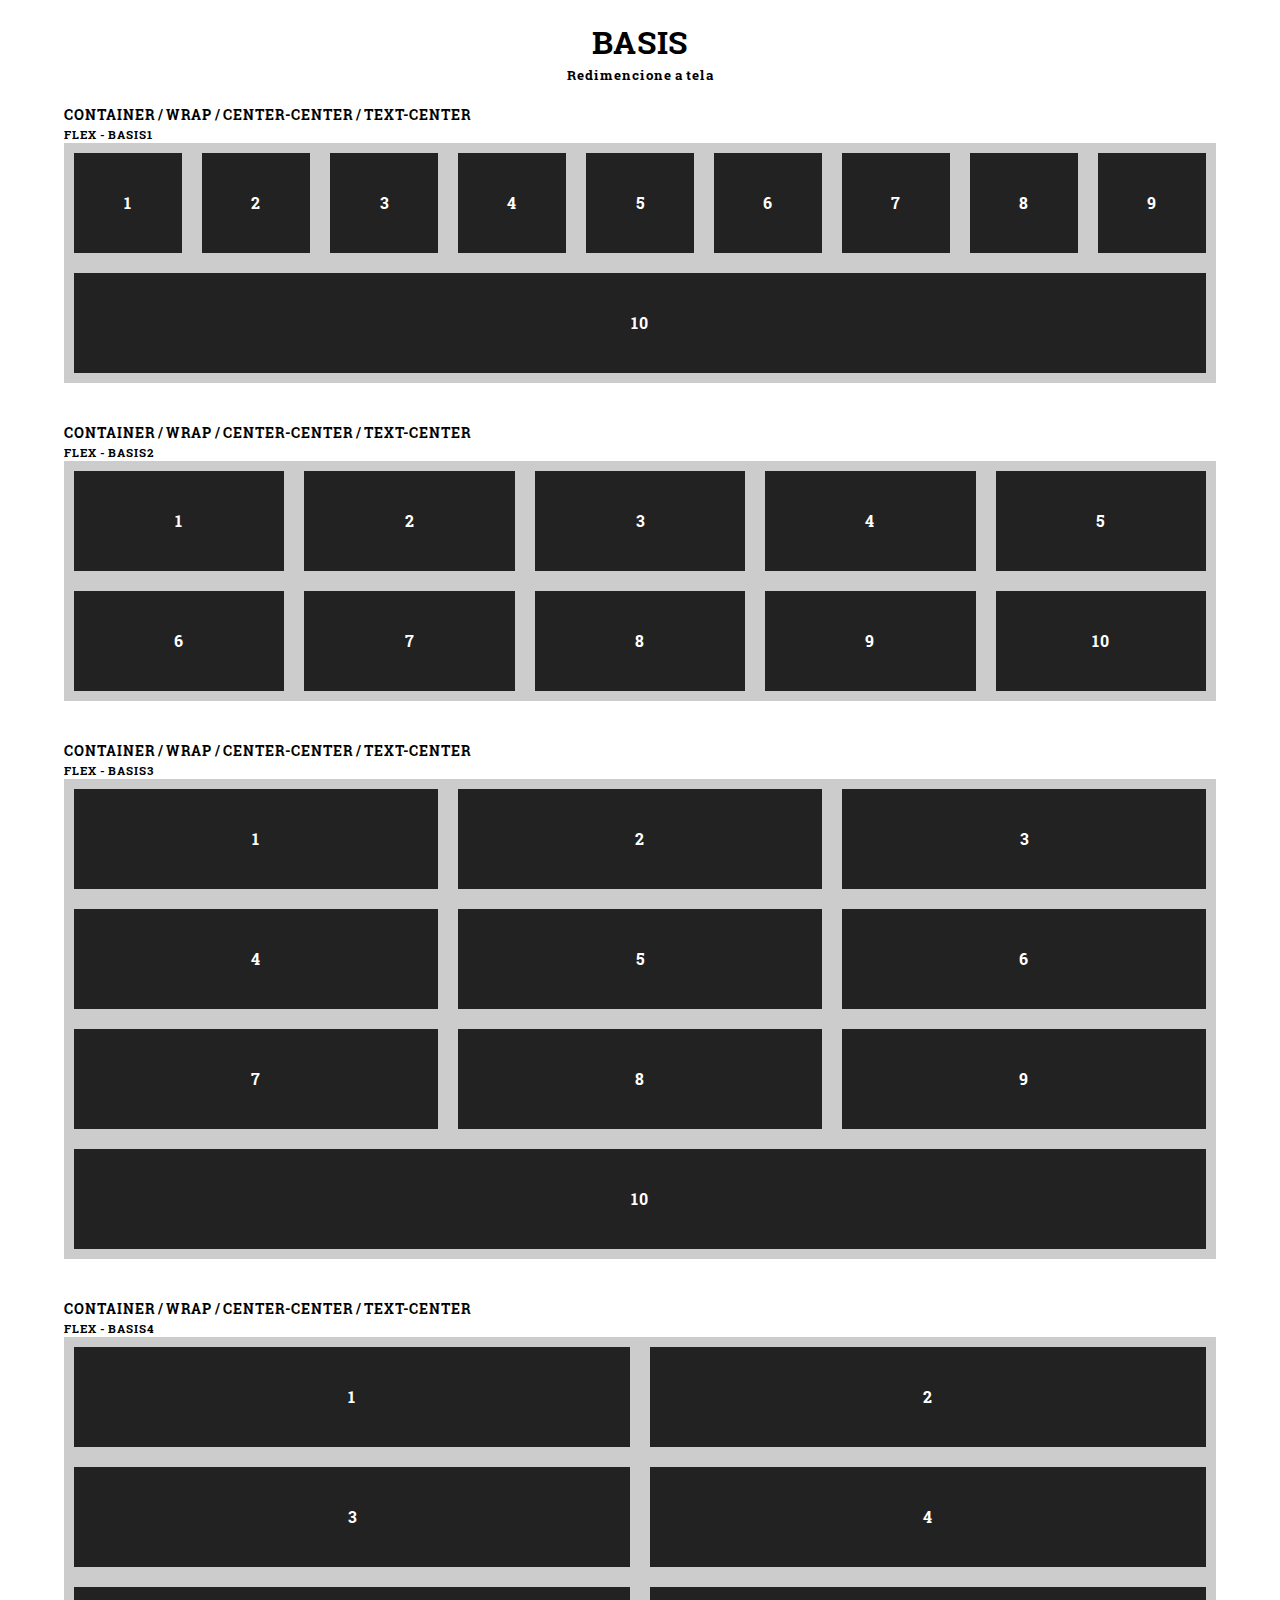
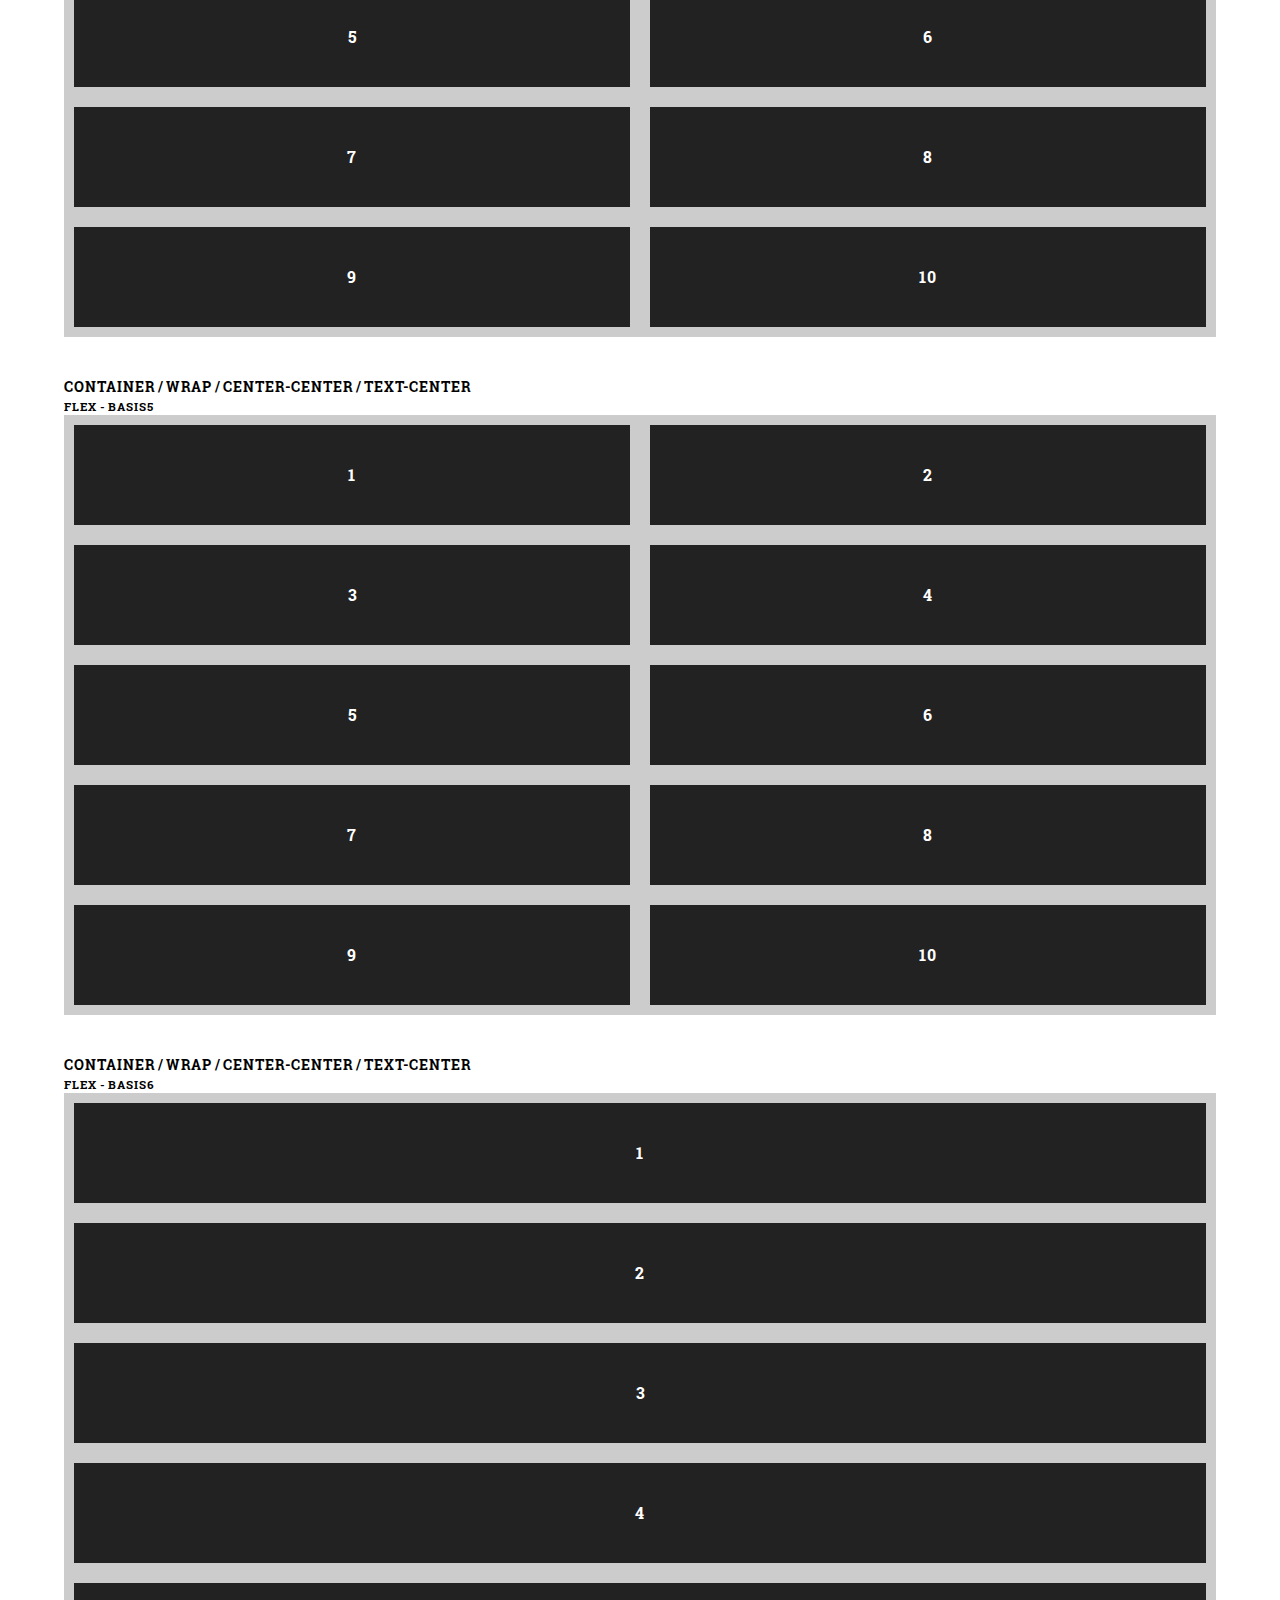
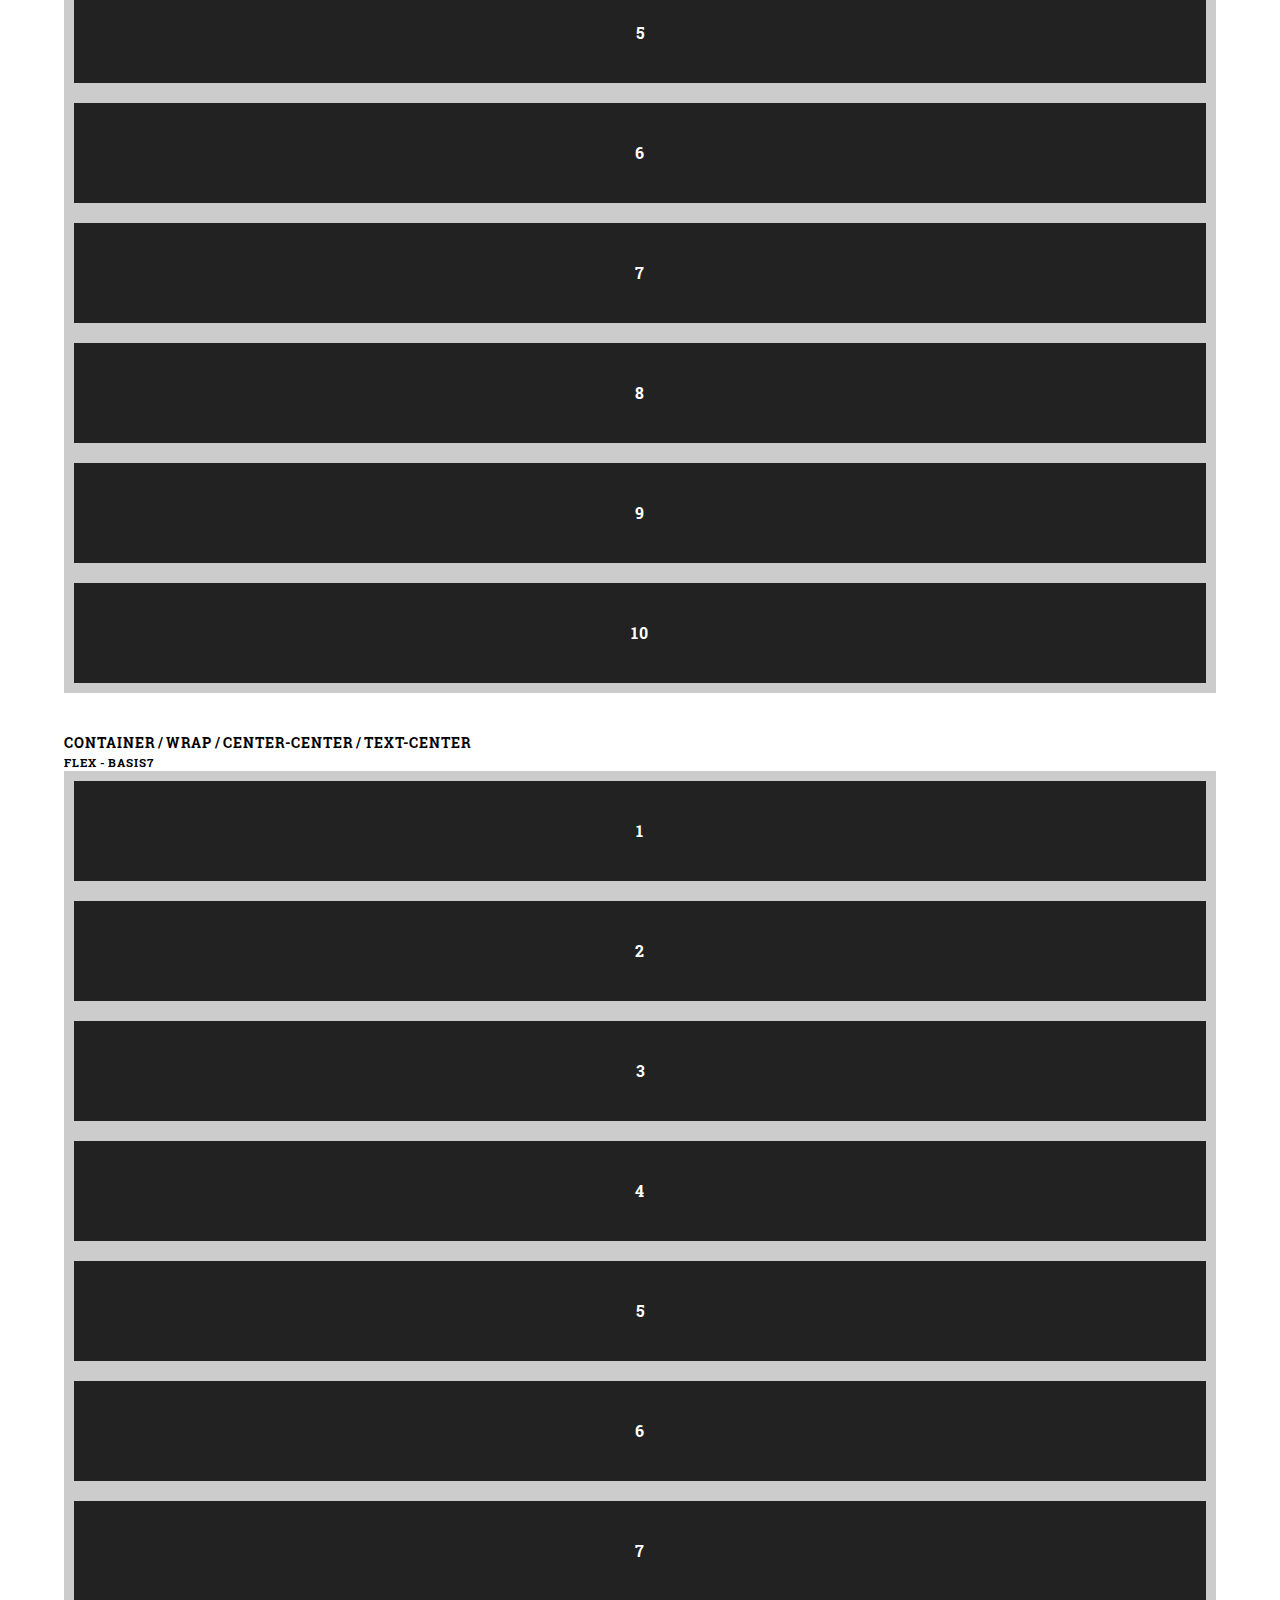
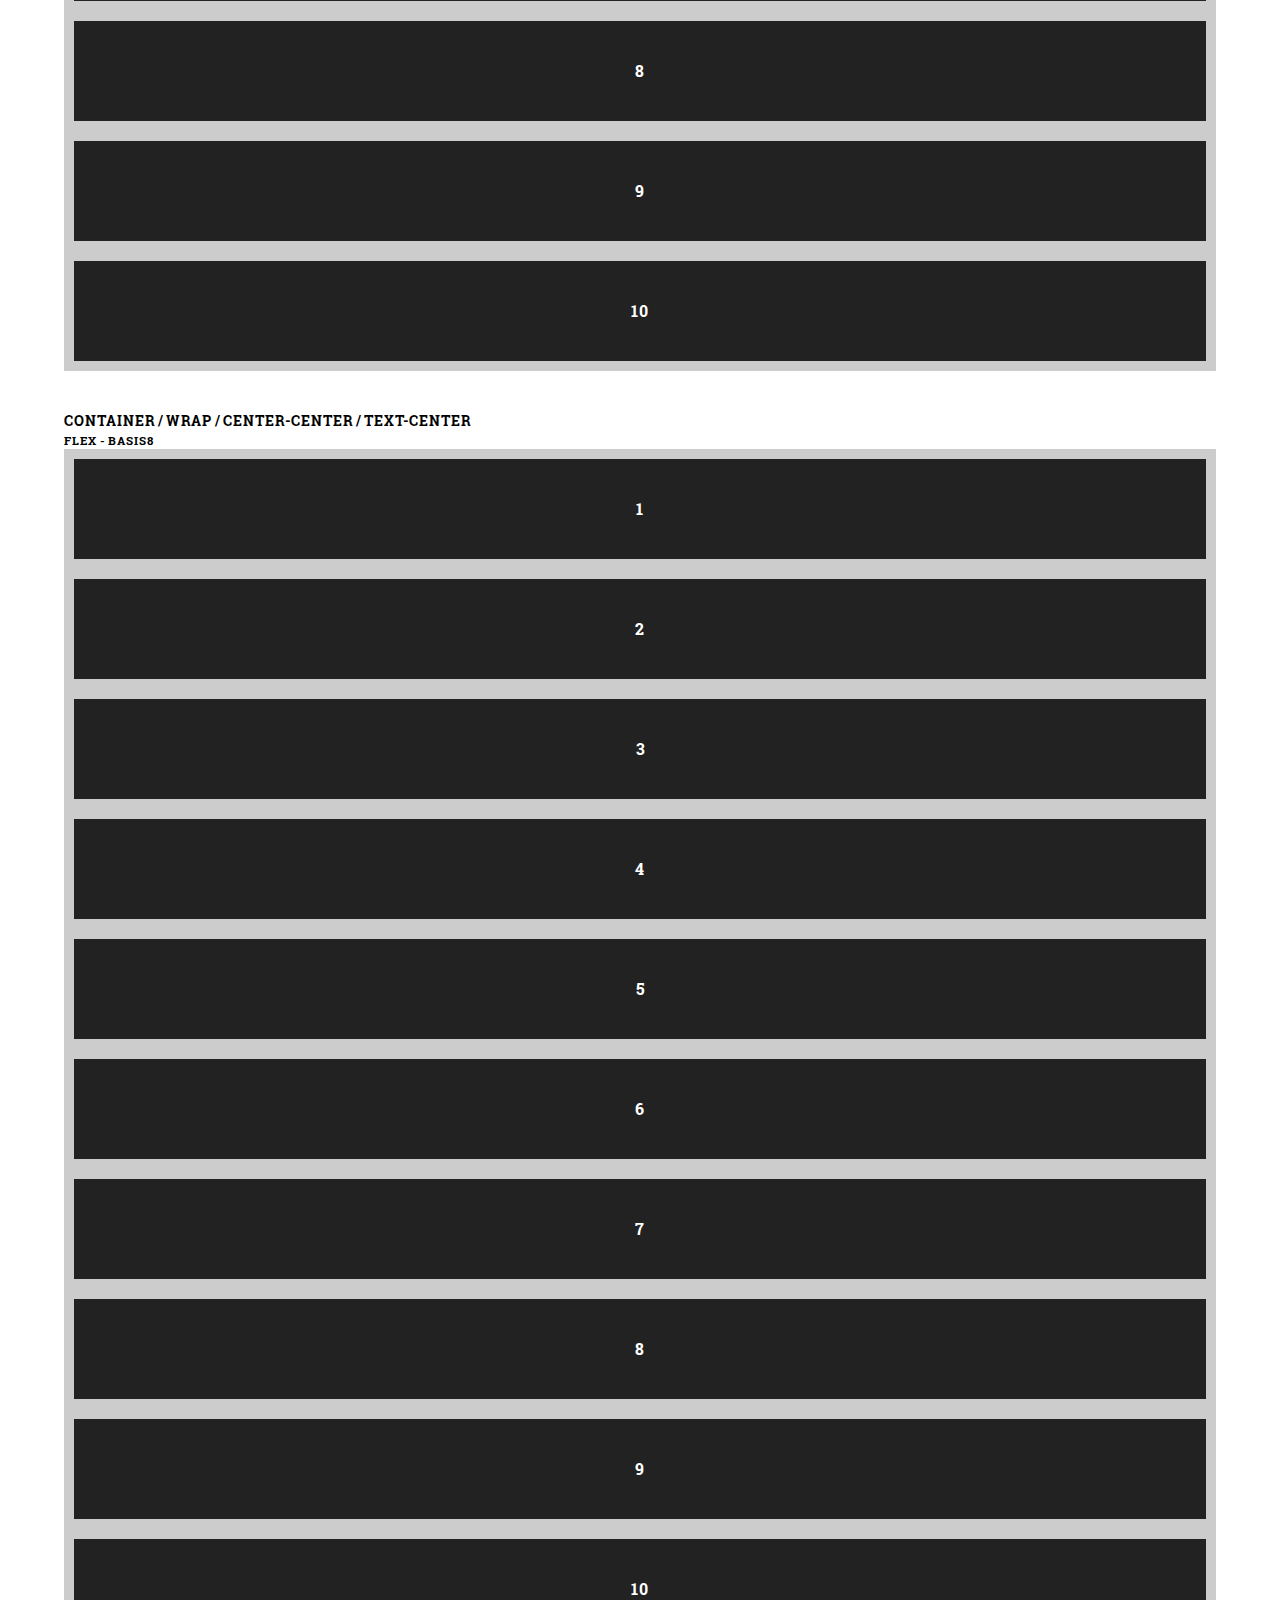
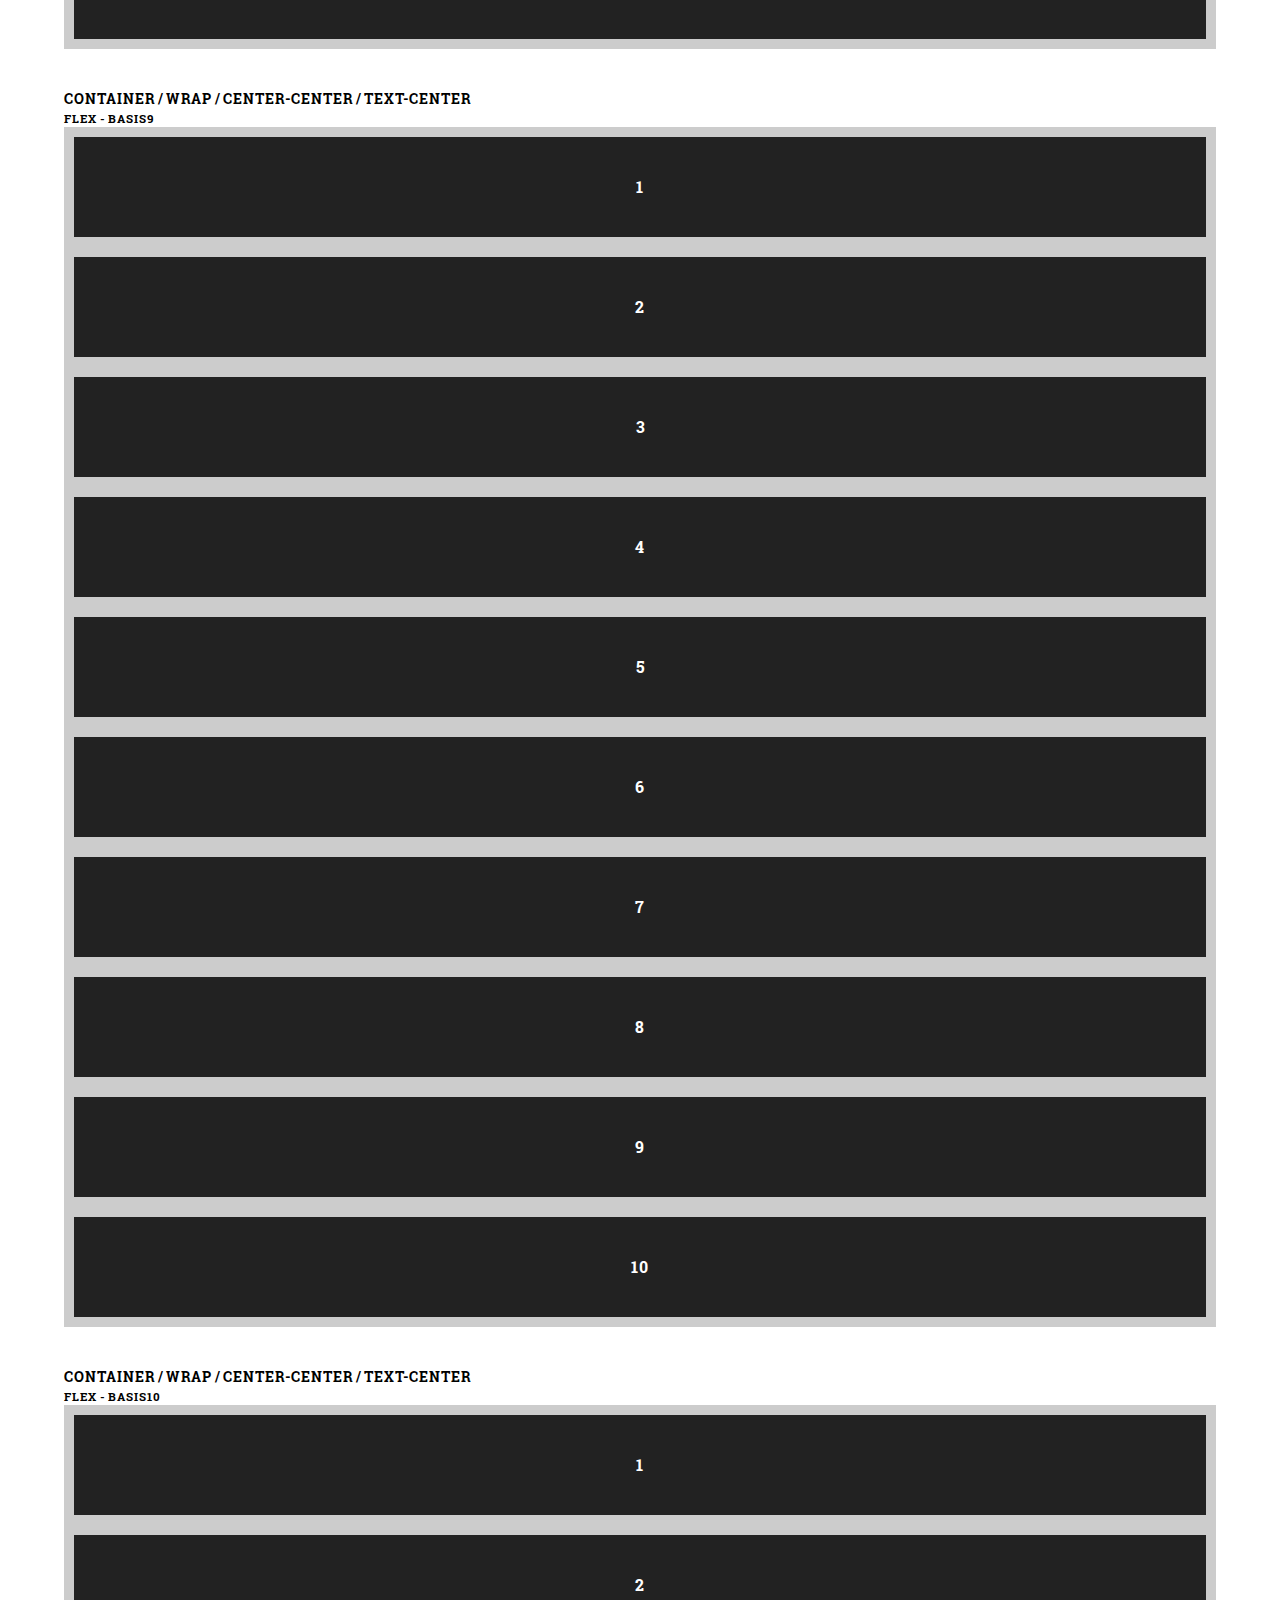
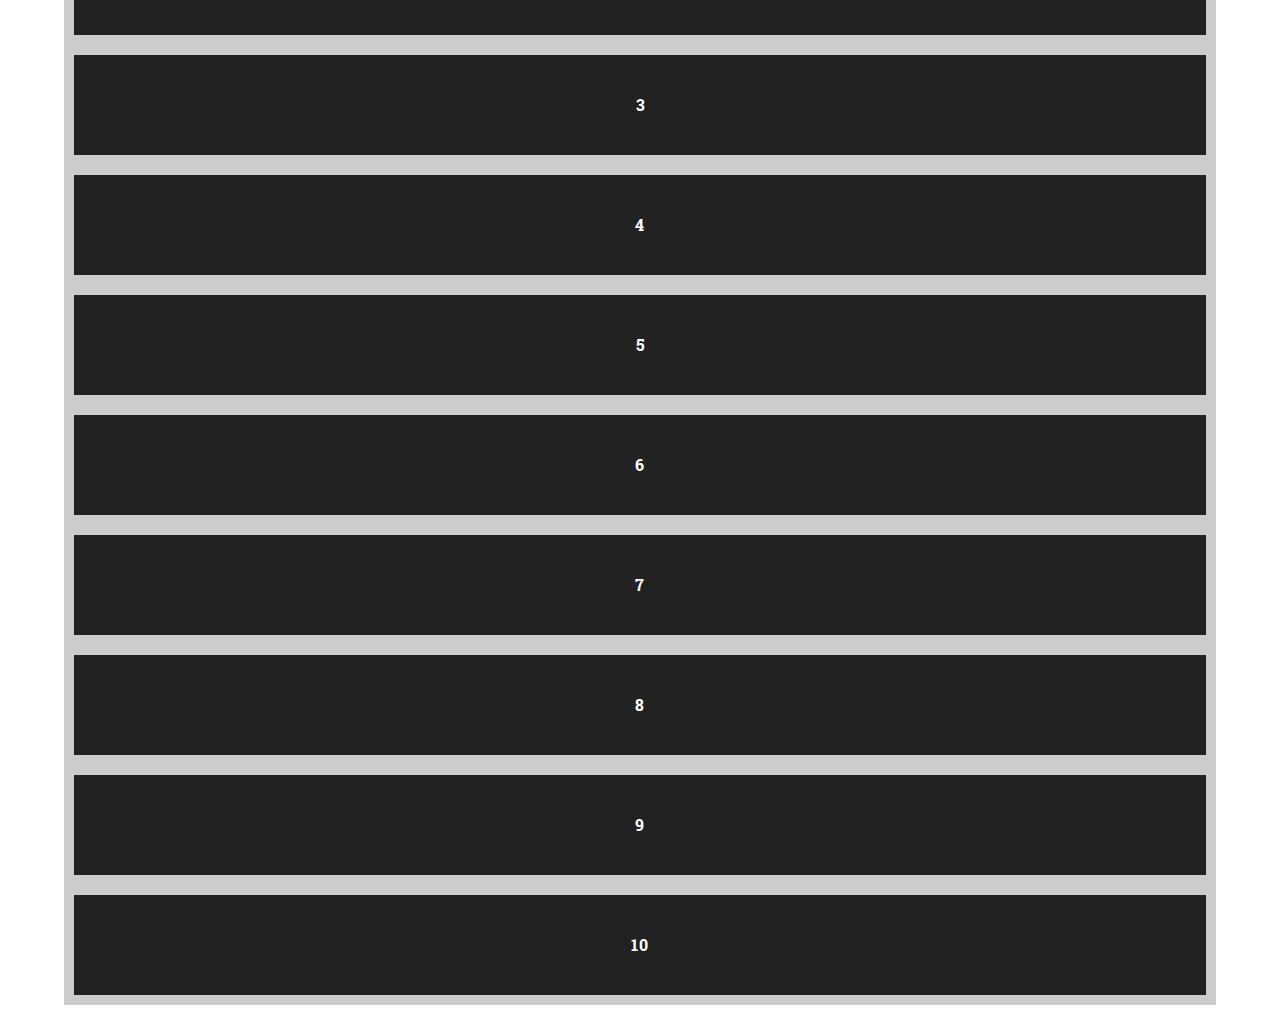
==== basis.html @ adf56d67 "basis e wrap" ====
<!DOCTYPE html>
<html>
<head>
  <meta http-equiv="Content-Type" content="text/html; charset=UTF-8" />
  <meta name="viewport" content="width=device-width,initial-scale=1,user-scalable=no" />
  <title>Flexbox align - Monk</title>
  <link rel="stylesheet" href="css/css.css">
  <link rel="stylesheet" href="css/flexalign.css">
</head>
<body>
  <div class="tamanho margin text-center intro">
    <h1>BASIS</h1>
    <small>Redimencione a tela</small>
  </div>
  <div id="1" class="cont tamanho margin">
    <div class="text">
      <span>CONTAINER / WRAP / CENTER-CENTER / TEXT-CENTER</span><br>
      <small>flex - BASIS1</small>
    </div>
    <div class="container wrap center-center text-center container-box">
      <div class="teste flex basis1">
        <div class="container center-center height-full">
          <div class="">
            1
          </div>
        </div>
      </div>
      <div class="teste flex basis1">
        <div class="container center-center height-full">
          <div class="">
            2
          </div>
        </div>
      </div>
      <div class="teste flex basis1">
        <div class="container center-center height-full">
          <div class="">
            3
          </div>
        </div>
      </div>
      <div class="teste flex basis1">
        <div class="container center-center height-full">
          <div class="">
            4
          </div>
        </div>
      </div>
      <div class="teste flex basis1">
        <div class="container center-center height-full">
          <div class="">
            5
          </div>
        </div>
      </div>
      <div class="teste flex basis1">
        <div class="container center-center height-full">
          <div class="">
            6
          </div>
        </div>
      </div>
      <div class="teste flex basis1">
        <div class="container center-center height-full">
          <div class="">
            7
          </div>
        </div>
      </div>
      <div class="teste flex basis1">
        <div class="container center-center height-full">
          <div class="">
            8
          </div>
        </div>
      </div>
      <div class="teste flex basis1">
        <div class="container center-center height-full">
          <div class="">
            9
          </div>
        </div>
      </div>
      <div class="teste flex basis1">
        <div class="container center-center height-full">
          <div class="">
            10
          </div>
        </div>
      </div>
    </div>
  </div>


  <div id="b2" class="cont tamanho margin">
    <div class="text">
      <span>CONTAINER / WRAP / CENTER-CENTER / TEXT-CENTER</span><br>
      <small>flex - basis2</small>
    </div>
    <div class="container wrap center-center text-center container-box">
      <div class="teste flex basis2">
        <div class="container center-center height-full">
          <div class="">
            1
          </div>
        </div>
      </div>
      <div class="teste flex basis2">
        <div class="container center-center height-full">
          <div class="">
            2
          </div>
        </div>
      </div>
      <div class="teste flex basis2">
        <div class="container center-center height-full">
          <div class="">
            3
          </div>
        </div>
      </div>
      <div class="teste flex basis2">
        <div class="container center-center height-full">
          <div class="">
            4
          </div>
        </div>
      </div>
      <div class="teste flex basis2">
        <div class="container center-center height-full">
          <div class="">
            5
          </div>
        </div>
      </div>
      <div class="teste flex basis2">
        <div class="container center-center height-full">
          <div class="">
            6
          </div>
        </div>
      </div>
      <div class="teste flex basis2">
        <div class="container center-center height-full">
          <div class="">
            7
          </div>
        </div>
      </div>
      <div class="teste flex basis2">
        <div class="container center-center height-full">
          <div class="">
            8
          </div>
        </div>
      </div>
      <div class="teste flex basis2">
        <div class="container center-center height-full">
          <div class="">
            9
          </div>
        </div>
      </div>
      <div class="teste flex basis2">
        <div class="container center-center height-full">
          <div class="">
            10
          </div>
        </div>
      </div>
    </div>
  </div>

  <div id="b3" class="cont tamanho margin">
    <div class="text">
      <span>CONTAINER / WRAP / CENTER-CENTER / TEXT-CENTER</span><br>
      <small>flex - basis3</small>
    </div>
    <div class="container wrap center-center text-center container-box">
      <div class="teste flex basis3">
        <div class="container center-center height-full">
          <div class="">
            1
          </div>
        </div>
      </div>
      <div class="teste flex basis3">
        <div class="container center-center height-full">
          <div class="">
            2
          </div>
        </div>
      </div>
      <div class="teste flex basis3">
        <div class="container center-center height-full">
          <div class="">
            3
          </div>
        </div>
      </div>
      <div class="teste flex basis3">
        <div class="container center-center height-full">
          <div class="">
            4
          </div>
        </div>
      </div>
      <div class="teste flex basis3">
        <div class="container center-center height-full">
          <div class="">
            5
          </div>
        </div>
      </div>
      <div class="teste flex basis3">
        <div class="container center-center height-full">
          <div class="">
            6
          </div>
        </div>
      </div>
      <div class="teste flex basis3">
        <div class="container center-center height-full">
          <div class="">
            7
          </div>
        </div>
      </div>
      <div class="teste flex basis3">
        <div class="container center-center height-full">
          <div class="">
            8
          </div>
        </div>
      </div>
      <div class="teste flex basis3">
        <div class="container center-center height-full">
          <div class="">
            9
          </div>
        </div>
      </div>
      <div class="teste flex basis3">
        <div class="container center-center height-full">
          <div class="">
            10
          </div>
        </div>
      </div>
    </div>
  </div>

  <div id="b4" class="cont tamanho margin">
    <div class="text">
      <span>CONTAINER / WRAP / CENTER-CENTER / TEXT-CENTER</span><br>
      <small>flex - basis4</small>
    </div>
    <div class="container wrap center-center text-center container-box">
      <div class="teste flex basis4">
        <div class="container center-center height-full">
          <div class="">
            1
          </div>
        </div>
      </div>
      <div class="teste flex basis4">
        <div class="container center-center height-full">
          <div class="">
            2
          </div>
        </div>
      </div>
      <div class="teste flex basis4">
        <div class="container center-center height-full">
          <div class="">
            3
          </div>
        </div>
      </div>
      <div class="teste flex basis4">
        <div class="container center-center height-full">
          <div class="">
            4
          </div>
        </div>
      </div>
      <div class="teste flex basis4">
        <div class="container center-center height-full">
          <div class="">
            5
          </div>
        </div>
      </div>
      <div class="teste flex basis4">
        <div class="container center-center height-full">
          <div class="">
            6
          </div>
        </div>
      </div>
      <div class="teste flex basis4">
        <div class="container center-center height-full">
          <div class="">
            7
          </div>
        </div>
      </div>
      <div class="teste flex basis4">
        <div class="container center-center height-full">
          <div class="">
            8
          </div>
        </div>
      </div>
      <div class="teste flex basis4">
        <div class="container center-center height-full">
          <div class="">
            9
          </div>
        </div>
      </div>
      <div class="teste flex basis4">
        <div class="container center-center height-full">
          <div class="">
            10
          </div>
        </div>
      </div>
    </div>
  </div>

  <div id="b5" class="cont tamanho margin">
    <div class="text">
      <span>CONTAINER / WRAP / CENTER-CENTER / TEXT-CENTER</span><br>
      <small>flex - basis5</small>
    </div>
    <div class="container wrap center-center text-center container-box">
      <div class="teste flex basis5">
        <div class="container center-center height-full">
          <div class="">
            1
          </div>
        </div>
      </div>
      <div class="teste flex basis5">
        <div class="container center-center height-full">
          <div class="">
            2
          </div>
        </div>
      </div>
      <div class="teste flex basis5">
        <div class="container center-center height-full">
          <div class="">
            3
          </div>
        </div>
      </div>
      <div class="teste flex basis5">
        <div class="container center-center height-full">
          <div class="">
            4
          </div>
        </div>
      </div>
      <div class="teste flex basis5">
        <div class="container center-center height-full">
          <div class="">
            5
          </div>
        </div>
      </div>
      <div class="teste flex basis5">
        <div class="container center-center height-full">
          <div class="">
            6
          </div>
        </div>
      </div>
      <div class="teste flex basis5">
        <div class="container center-center height-full">
          <div class="">
            7
          </div>
        </div>
      </div>
      <div class="teste flex basis5">
        <div class="container center-center height-full">
          <div class="">
            8
          </div>
        </div>
      </div>
      <div class="teste flex basis5">
        <div class="container center-center height-full">
          <div class="">
            9
          </div>
        </div>
      </div>
      <div class="teste flex basis5">
        <div class="container center-center height-full">
          <div class="">
            10
          </div>
        </div>
      </div>
    </div>
  </div>

  <div id="b6" class="cont tamanho margin">
    <div class="text">
      <span>CONTAINER / WRAP / CENTER-CENTER / TEXT-CENTER</span><br>
      <small>flex - basis6</small>
    </div>
    <div class="container wrap center-center text-center container-box">
      <div class="teste flex basis6">
        <div class="container center-center height-full">
          <div class="">
            1
          </div>
        </div>
      </div>
      <div class="teste flex basis6">
        <div class="container center-center height-full">
          <div class="">
            2
          </div>
        </div>
      </div>
      <div class="teste flex basis6">
        <div class="container center-center height-full">
          <div class="">
            3
          </div>
        </div>
      </div>
      <div class="teste flex basis6">
        <div class="container center-center height-full">
          <div class="">
            4
          </div>
        </div>
      </div>
      <div class="teste flex basis6">
        <div class="container center-center height-full">
          <div class="">
            5
          </div>
        </div>
      </div>
      <div class="teste flex basis6">
        <div class="container center-center height-full">
          <div class="">
            6
          </div>
        </div>
      </div>
      <div class="teste flex basis6">
        <div class="container center-center height-full">
          <div class="">
            7
          </div>
        </div>
      </div>
      <div class="teste flex basis6">
        <div class="container center-center height-full">
          <div class="">
            8
          </div>
        </div>
      </div>
      <div class="teste flex basis6">
        <div class="container center-center height-full">
          <div class="">
            9
          </div>
        </div>
      </div>
      <div class="teste flex basis6">
        <div class="container center-center height-full">
          <div class="">
            10
          </div>
        </div>
      </div>
    </div>
  </div>

  <div id="b7" class="cont tamanho margin">
    <div class="text">
      <span>CONTAINER / WRAP / CENTER-CENTER / TEXT-CENTER</span><br>
      <small>flex - basis7</small>
    </div>
    <div class="container wrap center-center text-center container-box">
      <div class="teste flex basis7">
        <div class="container center-center height-full">
          <div class="">
            1
          </div>
        </div>
      </div>
      <div class="teste flex basis7">
        <div class="container center-center height-full">
          <div class="">
            2
          </div>
        </div>
      </div>
      <div class="teste flex basis7">
        <div class="container center-center height-full">
          <div class="">
            3
          </div>
        </div>
      </div>
      <div class="teste flex basis7">
        <div class="container center-center height-full">
          <div class="">
            4
          </div>
        </div>
      </div>
      <div class="teste flex basis7">
        <div class="container center-center height-full">
          <div class="">
            5
          </div>
        </div>
      </div>
      <div class="teste flex basis7">
        <div class="container center-center height-full">
          <div class="">
            6
          </div>
        </div>
      </div>
      <div class="teste flex basis7">
        <div class="container center-center height-full">
          <div class="">
            7
          </div>
        </div>
      </div>
      <div class="teste flex basis7">
        <div class="container center-center height-full">
          <div class="">
            8
          </div>
        </div>
      </div>
      <div class="teste flex basis7">
        <div class="container center-center height-full">
          <div class="">
            9
          </div>
        </div>
      </div>
      <div class="teste flex basis7">
        <div class="container center-center height-full">
          <div class="">
            10
          </div>
        </div>
      </div>
    </div>
  </div>

  <div id="b8" class="cont tamanho margin">
    <div class="text">
      <span>CONTAINER / WRAP / CENTER-CENTER / TEXT-CENTER</span><br>
      <small>flex - basis8</small>
    </div>
    <div class="container wrap center-center text-center container-box">
      <div class="teste flex basis8">
        <div class="container center-center height-full">
          <div class="">
            1
          </div>
        </div>
      </div>
      <div class="teste flex basis8">
        <div class="container center-center height-full">
          <div class="">
            2
          </div>
        </div>
      </div>
      <div class="teste flex basis8">
        <div class="container center-center height-full">
          <div class="">
            3
          </div>
        </div>
      </div>
      <div class="teste flex basis8">
        <div class="container center-center height-full">
          <div class="">
            4
          </div>
        </div>
      </div>
      <div class="teste flex basis8">
        <div class="container center-center height-full">
          <div class="">
            5
          </div>
        </div>
      </div>
      <div class="teste flex basis8">
        <div class="container center-center height-full">
          <div class="">
            6
          </div>
        </div>
      </div>
      <div class="teste flex basis8">
        <div class="container center-center height-full">
          <div class="">
            7
          </div>
        </div>
      </div>
      <div class="teste flex basis8">
        <div class="container center-center height-full">
          <div class="">
            8
          </div>
        </div>
      </div>
      <div class="teste flex basis8">
        <div class="container center-center height-full">
          <div class="">
            9
          </div>
        </div>
      </div>
      <div class="teste flex basis8">
        <div class="container center-center height-full">
          <div class="">
            10
          </div>
        </div>
      </div>
    </div>
  </div>

  <div id="b9" class="cont tamanho margin">
    <div class="text">
      <span>CONTAINER / WRAP / CENTER-CENTER / TEXT-CENTER</span><br>
      <small>flex - basis9</small>
    </div>
    <div class="container wrap center-center text-center container-box">
      <div class="teste flex basis9">
        <div class="container center-center height-full">
          <div class="">
            1
          </div>
        </div>
      </div>
      <div class="teste flex basis9">
        <div class="container center-center height-full">
          <div class="">
            2
          </div>
        </div>
      </div>
      <div class="teste flex basis9">
        <div class="container center-center height-full">
          <div class="">
            3
          </div>
        </div>
      </div>
      <div class="teste flex basis9">
        <div class="container center-center height-full">
          <div class="">
            4
          </div>
        </div>
      </div>
      <div class="teste flex basis9">
        <div class="container center-center height-full">
          <div class="">
            5
          </div>
        </div>
      </div>
      <div class="teste flex basis9">
        <div class="container center-center height-full">
          <div class="">
            6
          </div>
        </div>
      </div>
      <div class="teste flex basis9">
        <div class="container center-center height-full">
          <div class="">
            7
          </div>
        </div>
      </div>
      <div class="teste flex basis9">
        <div class="container center-center height-full">
          <div class="">
            8
          </div>
        </div>
      </div>
      <div class="teste flex basis9">
        <div class="container center-center height-full">
          <div class="">
            9
          </div>
        </div>
      </div>
      <div class="teste flex basis9">
        <div class="container center-center height-full">
          <div class="">
            10
          </div>
        </div>
      </div>
    </div>
  </div>

  <div id="b10" class="cont tamanho margin">
    <div class="text">
      <span>CONTAINER / WRAP / CENTER-CENTER / TEXT-CENTER</span><br>
      <small>flex - basis10</small>
    </div>
    <div class="container wrap center-center text-center container-box">
      <div class="teste flex basis10">
        <div class="container center-center height-full">
          <div class="">
            1
          </div>
        </div>
      </div>
      <div class="teste flex basis10">
        <div class="container center-center height-full">
          <div class="">
            2
          </div>
        </div>
      </div>
      <div class="teste flex basis10">
        <div class="container center-center height-full">
          <div class="">
            3
          </div>
        </div>
      </div>
      <div class="teste flex basis10">
        <div class="container center-center height-full">
          <div class="">
            4
          </div>
        </div>
      </div>
      <div class="teste flex basis10">
        <div class="container center-center height-full">
          <div class="">
            5
          </div>
        </div>
      </div>
      <div class="teste flex basis10">
        <div class="container center-center height-full">
          <div class="">
            6
          </div>
        </div>
      </div>
      <div class="teste flex basis10">
        <div class="container center-center height-full">
          <div class="">
            7
          </div>
        </div>
      </div>
      <div class="teste flex basis10">
        <div class="container center-center height-full">
          <div class="">
            8
          </div>
        </div>
      </div>
      <div class="teste flex basis10">
        <div class="container center-center height-full">
          <div class="">
            9
          </div>
        </div>
      </div>
      <div class="teste flex basis10">
        <div class="container center-center height-full">
          <div class="">
            10
          </div>
        </div>
      </div>
    </div>
  </div>






</body>
</html>
---- css/css.css ----
@font-face {
    font-family: myFirstFont;
    src: url(../fonts/roboto-slab/RobotoSlab-Bold.ttf);
}
* {
  margin: 0;
  padding: 0;
  font-family: myFirstFont;
}
body,
html {
  height: 100%;
}
select {
  width: 100%;
  height: 50px;
  outline: none;
  color: #222222;
  border: 2px solid #222222;
  transition: .3s
}
select:focus,
select:hover {
  box-shadow: 0px 0px 10px 0px rgba(0, 0, 0, 0.5);
}
.margin {
  margin: 0 auto
}
.margin2 {
  margin: 20px
}
.input-form {
  width: 400px;
  max-width: 90%;
}
.bg-color {
  background: #222222;
}
.input-form-text {
  padding-bottom: 10px;
  color: #222222;
}
.text {
  font-size: 14px;
  text-transform: uppercase;
}
.teste {
  background: #222222;
  color: #fff;
  margin: 10px;
  height: 100px;
  /*flex-basis: 500px;*/
}
.tamanho {
  width: 1440px;
  max-width: 90%;
}
.height-full {
  height: 100%;
}
.container-box {
  background: #ccc;
}
.cont {
  padding-top: 20px;
  padding-bottom: 20px
}
.intro {
  padding-top: 20px;
}
---- css/flexalign.css ----
.container {
  display: -webkit-box;
  display: -ms-flexbox;
  display: flex;
  /*min-height: 100%;*/
}
.column {
  -webkit-box-orient: vertical;
  -webkit-box-direction: normal;
      -ms-flex-direction: column;
          flex-direction: column;
}
.wrap {
  -ms-flex-wrap: wrap;
      flex-wrap: wrap;
}
.nowrap {
  -ms-flex-wrap: nowrap;
      flex-wrap: nowrap;
}
.center-center {
  -webkit-box-pack: center;
      -ms-flex-pack: center;
          justify-content: center;
  -webkit-box-align: center;
      -ms-flex-align: center;
          align-items: center;
}
.center-left {
  -webkit-box-pack: start;
      -ms-flex-pack: start;
          justify-content: flex-start;
  -webkit-box-align: center;
      -ms-flex-align: center;
          align-items: center;
}
.center-right {
  -webkit-box-pack: end;
      -ms-flex-pack: end;
          justify-content: flex-end;
  -webkit-box-align: center;
      -ms-flex-align: center;
          align-items: center;
}
.bottom-center {
  -webkit-box-pack: center;
      -ms-flex-pack: center;
          justify-content: center;
  -webkit-box-align: end;
      -ms-flex-align: end;
          align-items: flex-end;
}
.bottom-right {
  -webkit-box-pack: end;
      -ms-flex-pack: end;
          justify-content: flex-end;
  -webkit-box-align: end;
      -ms-flex-align: end;
          align-items: flex-end;
}
.bottom-left {
  -webkit-box-pack: start;
      -ms-flex-pack: start;
          justify-content: flex-start;
  -webkit-box-align: end;
      -ms-flex-align: end;
          align-items: flex-end;
}
.top-left {
  -webkit-box-pack: start;
      -ms-flex-pack: start;
          justify-content: flex-start;
  -webkit-box-align: start;
      -ms-flex-align: start;
          align-items: flex-start;
}
.top-right {
  -webkit-box-pack: end;
      -ms-flex-pack: end;
          justify-content: flex-end;
  -webkit-box-align: start;
      -ms-flex-align: start;
          align-items: flex-start;
}
.top-center {
  -webkit-box-pack: center;
      -ms-flex-pack: center;
          justify-content: center;
  -webkit-box-align: start;
      -ms-flex-align: start;
          align-items: flex-start;
}
.item {
  -webkit-box-flex: 1;
      -ms-flex-positive: 1;
          flex-grow: 1;
  -ms-flex-preferred-size: 500px;
      flex-basis: 500px;
}
.flex {
  flex: 1;
}
.flex1 {
  flex-grow: 1;
}
.flex2 {
  flex-grow: 2
}
.flex3 {
  flex-grow: 3
}
.flex4 {
  flex-grow: 4
}
.flex5 {
  flex-grow: 5
}
.flex6 {
  flex-grow: 6
}
.flex7 {
  flex-grow: 7
}
.flex8 {
  flex-grow: 8
}
.flex9 {
  flex-grow: 9
}
.flex10 {
  flex-grow: 10
}
.flex11 {
  flex-grow: 11
}
.flex12 {
  flex-grow: 12
}
.basis12 {
  flex-basis: 1200px
}
.basis11 {
  flex-basis: 1100px
}
.basis10 {
  flex-basis: 1000px
}
.basis9 {
  flex-basis: 900px
}
.basis8 {
  flex-basis: 800px
}
.basis7 {
  flex-basis: 700px
}
.basis6 {
  flex-basis: 600px
}
.basis5 {
  flex-basis: 500px
}
.basis4 {
  flex-basis: 400px
}
.basis3 {
  flex-basis: 300px
}
.basis2 {
  flex-basis: 200px
}
.basis1 {
  flex-basis: 100px
}
.text-left {
  text-align: left
}
.text-center {
  text-align: center
}
.text-right {
  text-align: right
}
@media only screen and (max-width: 480px) {
  .wrap-mobile {
    -ms-flex-wrap: wrap;
        flex-wrap: wrap;
  }
}
@media only screen and (max-width: 768px) {
  .wrap-tablet {
    -ms-flex-wrap: wrap;
        flex-wrap: wrap;
  }
}
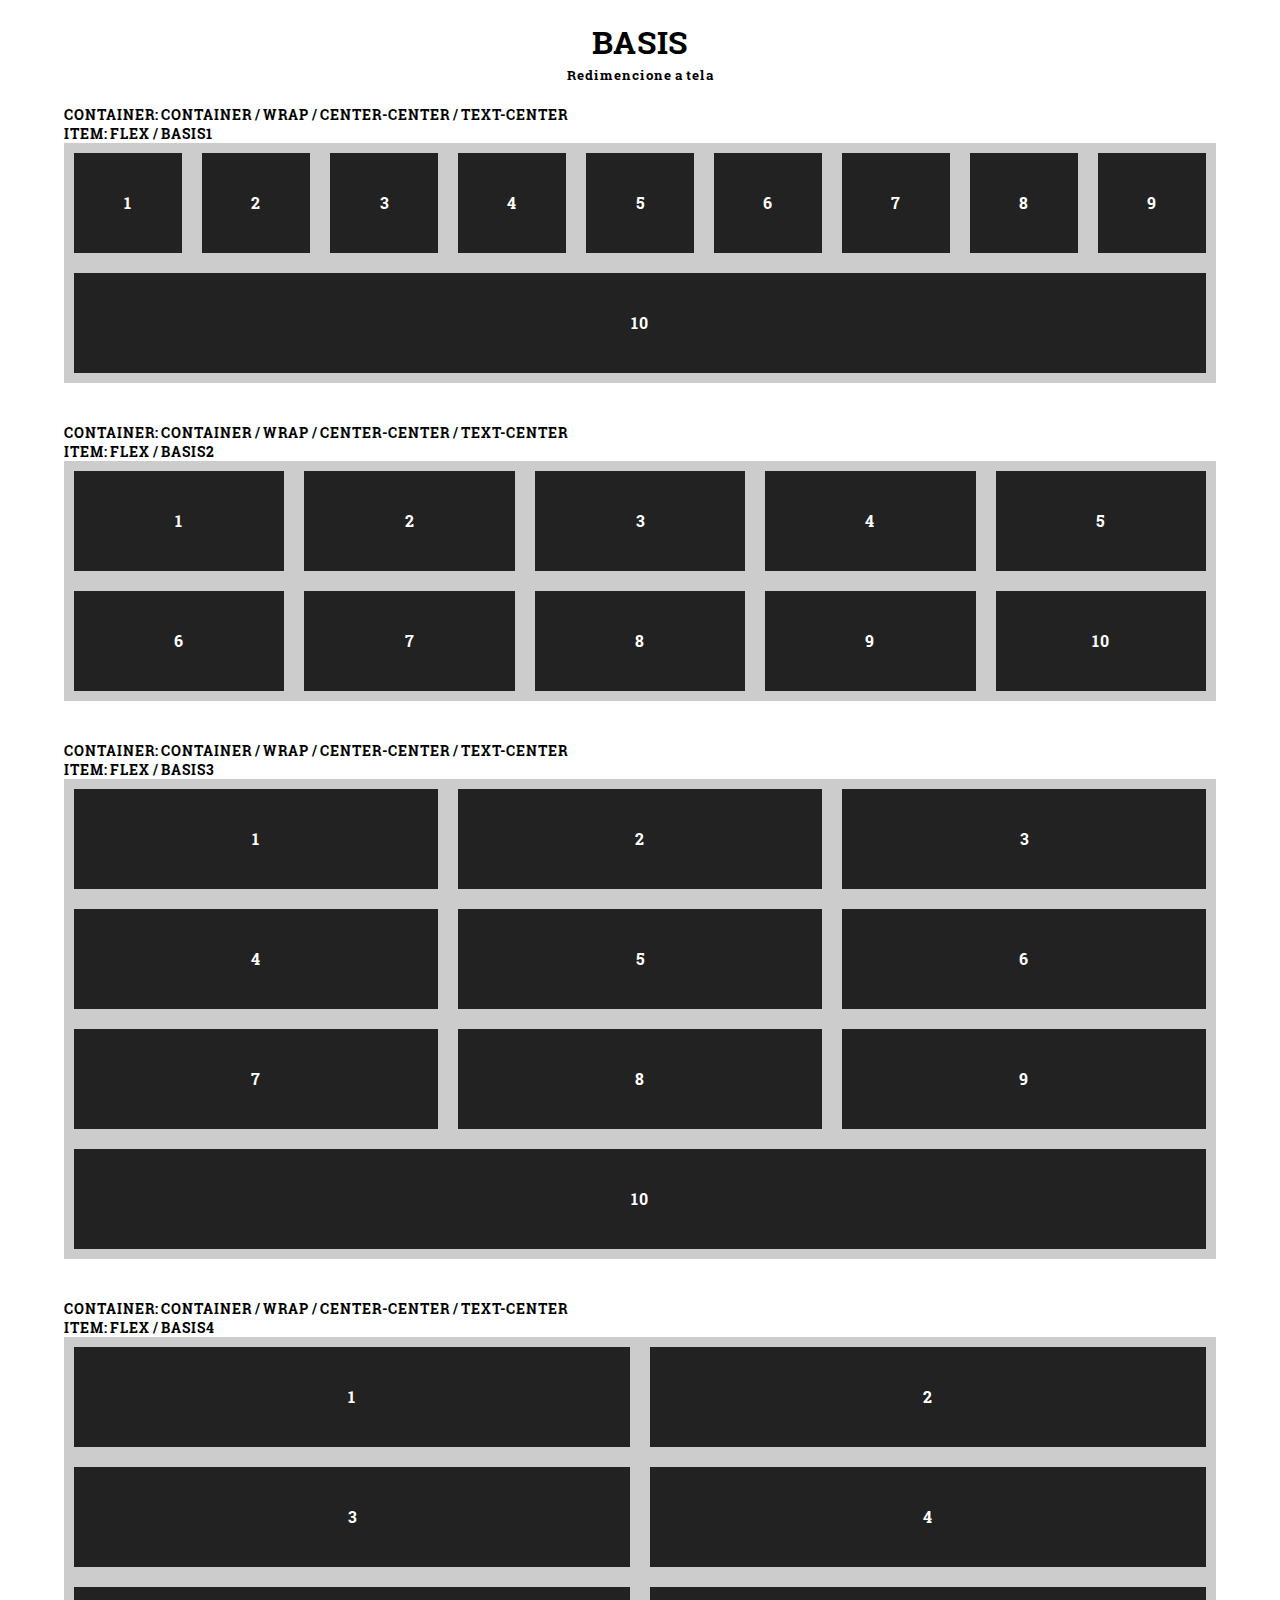
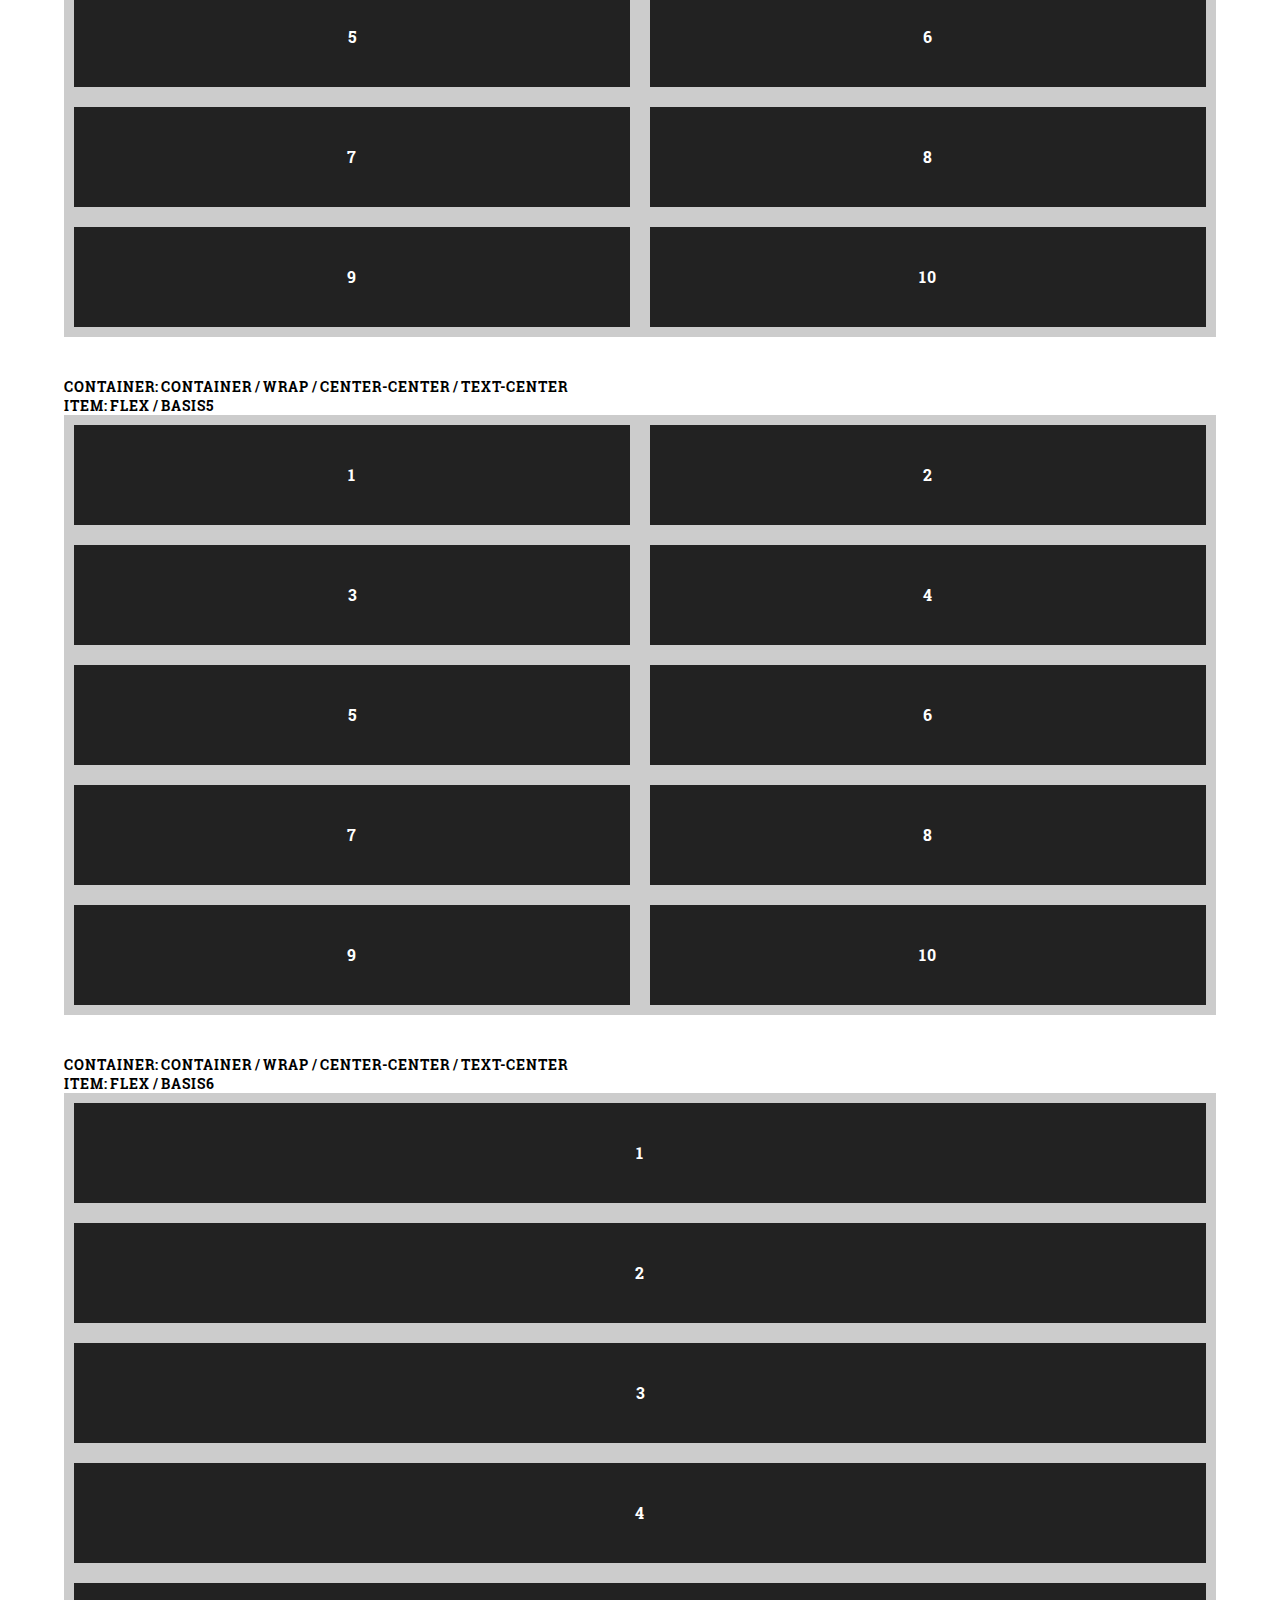
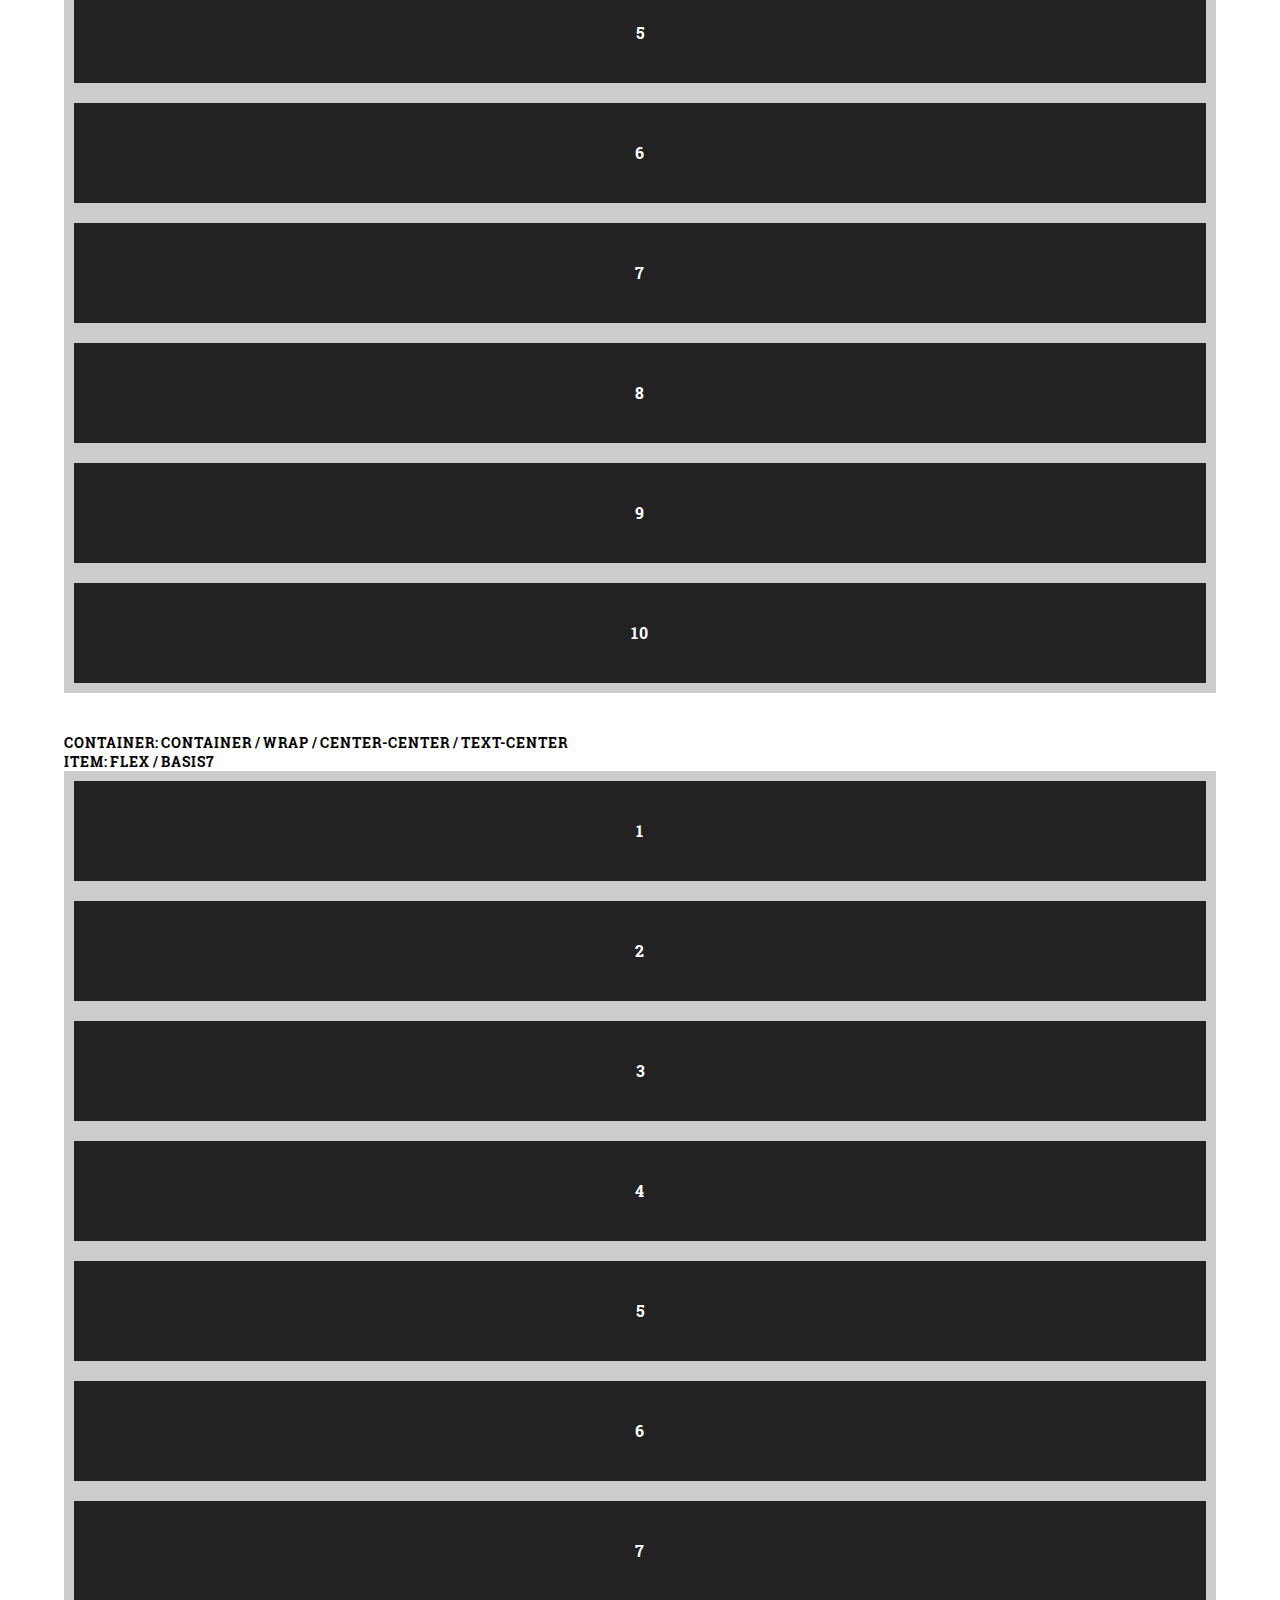
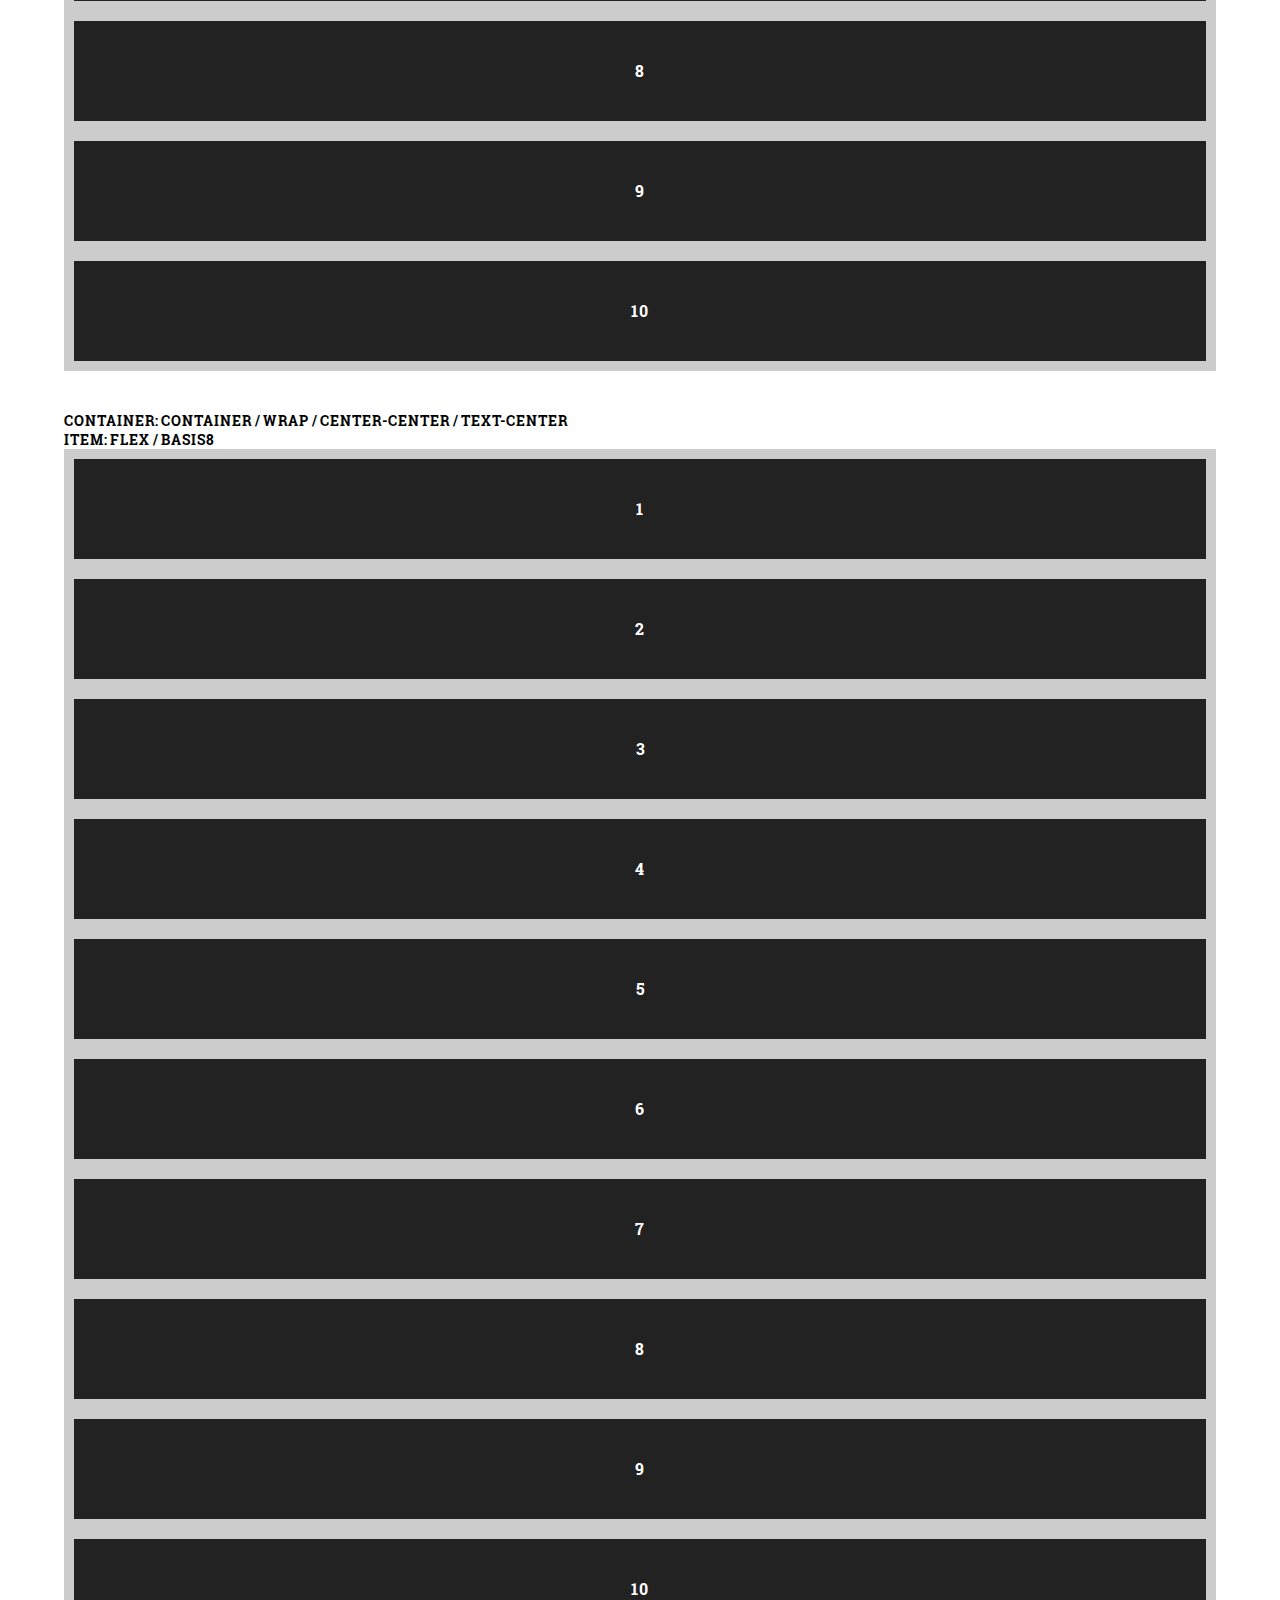
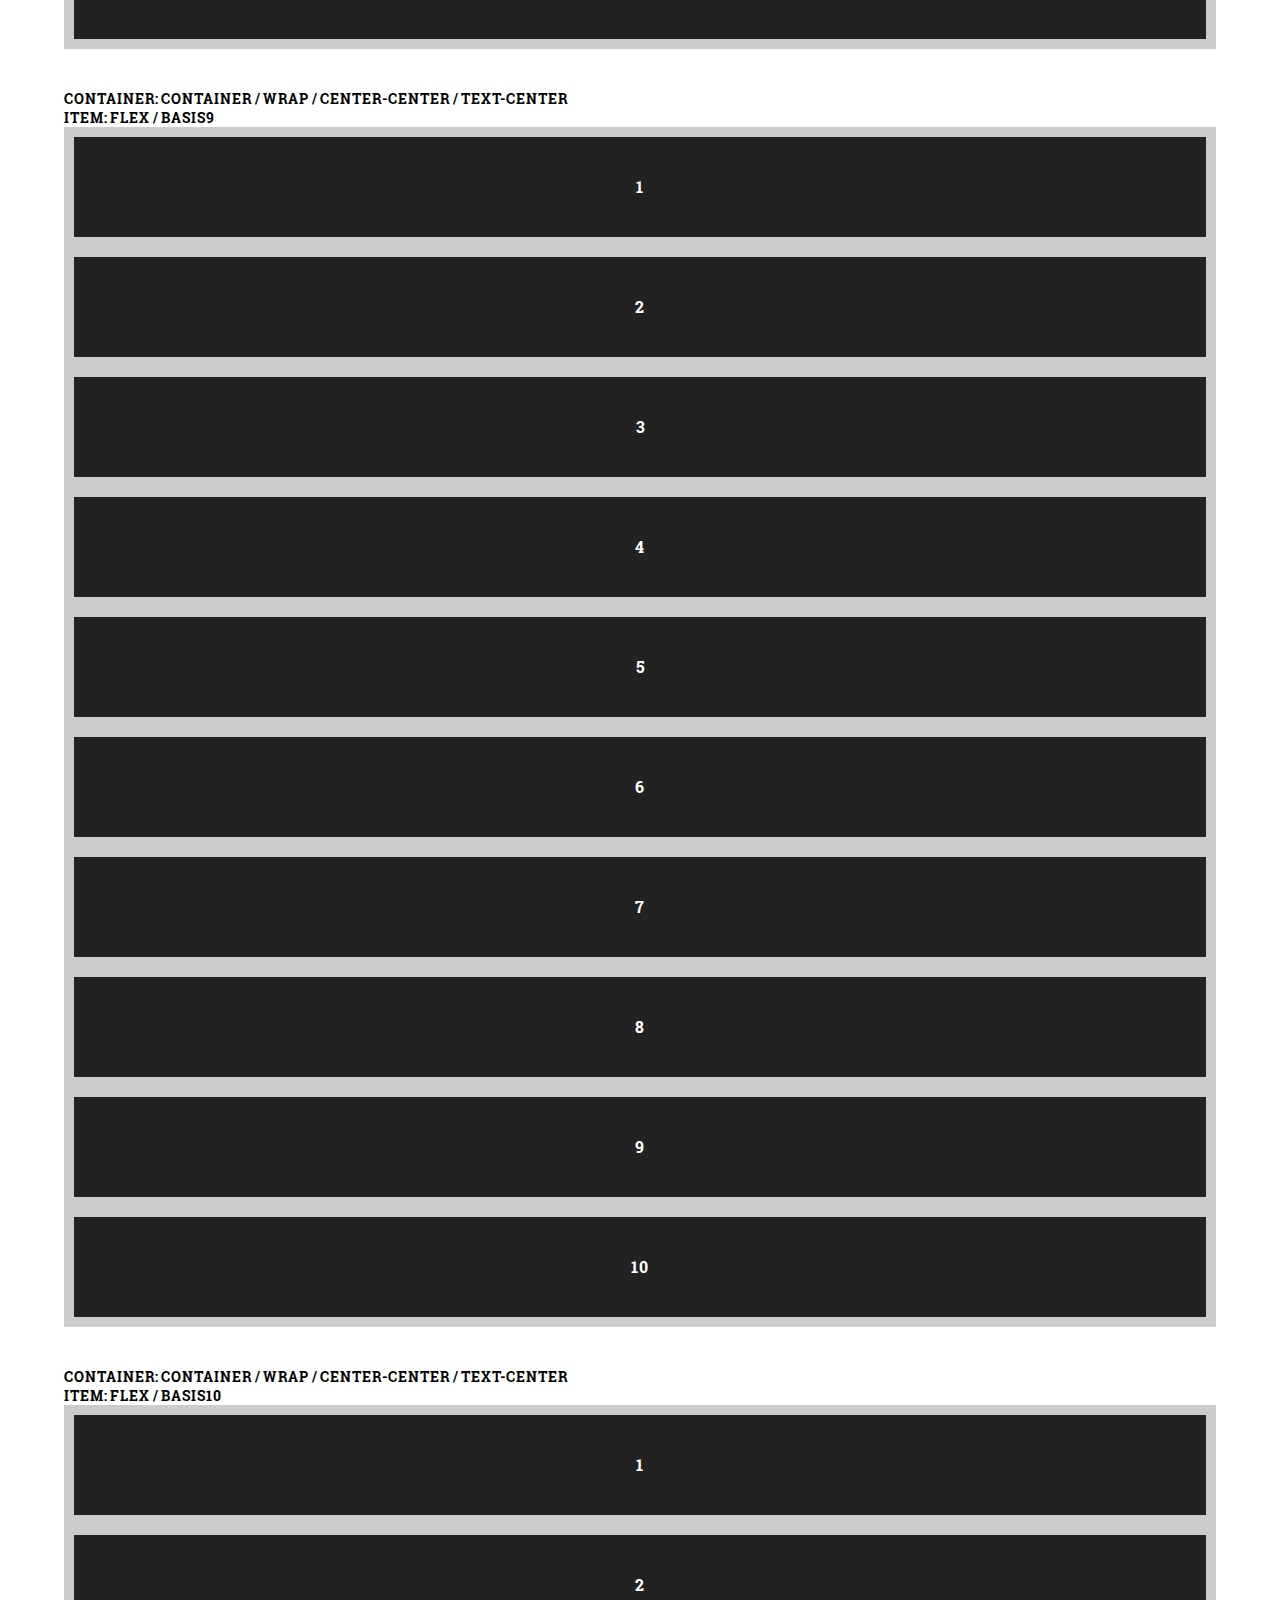
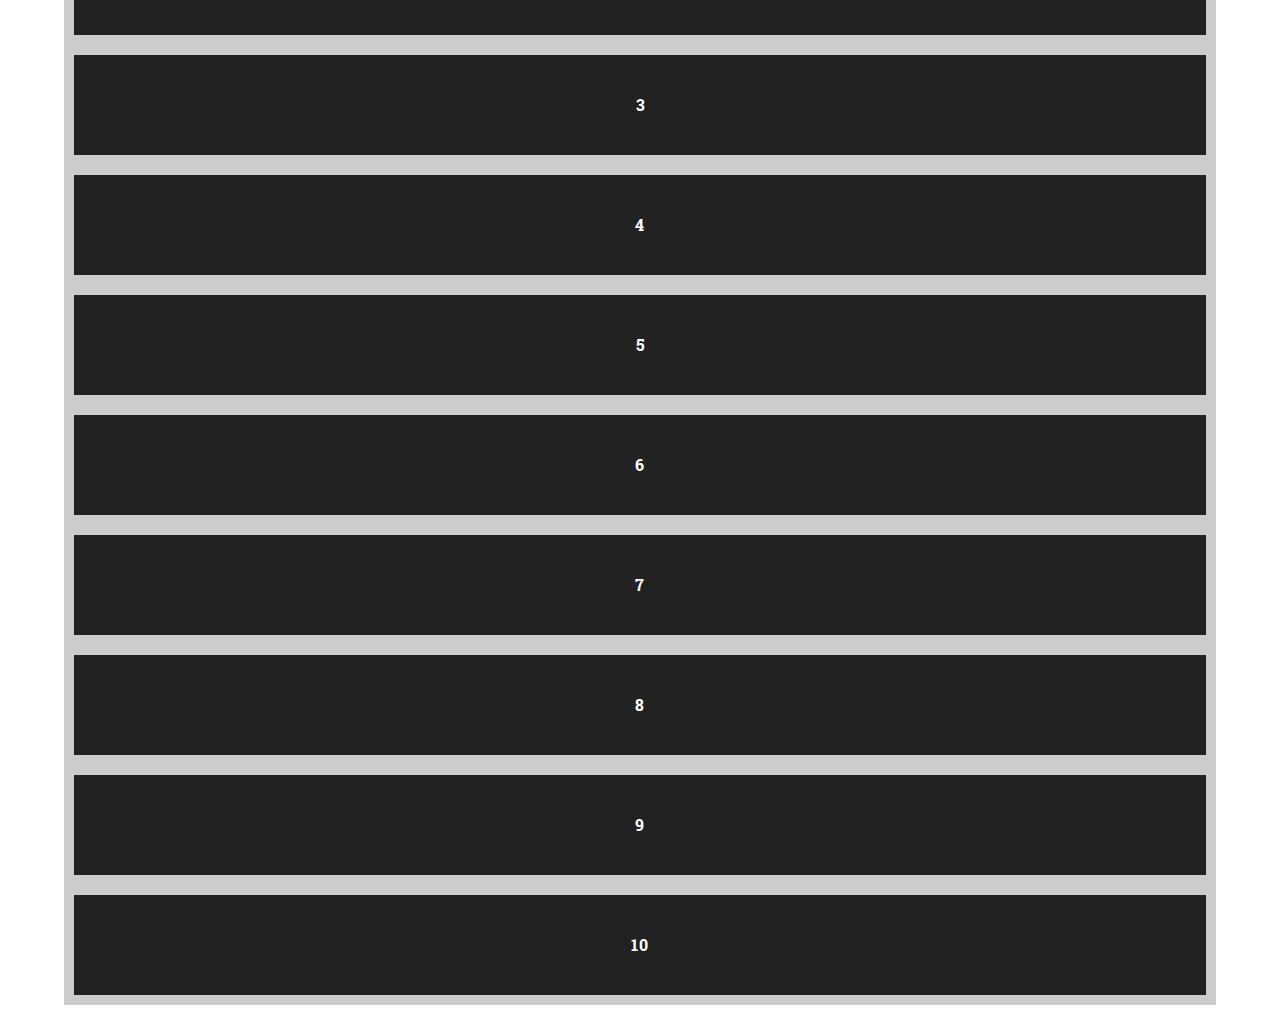
==== commit 73b07ce1: "-q" ====
--- a/basis.html
+++ b/basis.html
@@ -14,8 +14,8 @@
   </div>
   <div id="1" class="cont tamanho margin">
     <div class="text">
-      <span>CONTAINER / WRAP / CENTER-CENTER / TEXT-CENTER</span><br>
-      <small>flex - BASIS1</small>
+      CONTAINER: <span>CONTAINER / WRAP / CENTER-CENTER / TEXT-CENTER</span><br>
+      ITEM: <span>FLEX / BASIS1</span>
     </div>
     <div class="container wrap center-center text-center container-box">
       <div class="teste flex basis1">
@@ -94,8 +94,8 @@
 
   <div id="b2" class="cont tamanho margin">
     <div class="text">
-      <span>CONTAINER / WRAP / CENTER-CENTER / TEXT-CENTER</span><br>
-      <small>flex - basis2</small>
+      CONTAINER: <span>CONTAINER / WRAP / CENTER-CENTER / TEXT-CENTER</span><br>
+      ITEM: <span>FLEX / Basis2</span>
     </div>
     <div class="container wrap center-center text-center container-box">
       <div class="teste flex basis2">
@@ -173,8 +173,8 @@
 
   <div id="b3" class="cont tamanho margin">
     <div class="text">
-      <span>CONTAINER / WRAP / CENTER-CENTER / TEXT-CENTER</span><br>
-      <small>flex - basis3</small>
+      CONTAINER: <span>CONTAINER / WRAP / CENTER-CENTER / TEXT-CENTER</span><br>
+      ITEM: <span>FLEX / Basis3</span>
     </div>
     <div class="container wrap center-center text-center container-box">
       <div class="teste flex basis3">
@@ -252,8 +252,8 @@
 
   <div id="b4" class="cont tamanho margin">
     <div class="text">
-      <span>CONTAINER / WRAP / CENTER-CENTER / TEXT-CENTER</span><br>
-      <small>flex - basis4</small>
+      CONTAINER: <span>CONTAINER / WRAP / CENTER-CENTER / TEXT-CENTER</span><br>
+      ITEM: <span>FLEX / Basis4</span>
     </div>
     <div class="container wrap center-center text-center container-box">
       <div class="teste flex basis4">
@@ -331,8 +331,8 @@
 
   <div id="b5" class="cont tamanho margin">
     <div class="text">
-      <span>CONTAINER / WRAP / CENTER-CENTER / TEXT-CENTER</span><br>
-      <small>flex - basis5</small>
+      CONTAINER: <span>CONTAINER / WRAP / CENTER-CENTER / TEXT-CENTER</span><br>
+      ITEM: <span>FLEX / Basis5</span>
     </div>
     <div class="container wrap center-center text-center container-box">
       <div class="teste flex basis5">
@@ -410,8 +410,8 @@
 
   <div id="b6" class="cont tamanho margin">
     <div class="text">
-      <span>CONTAINER / WRAP / CENTER-CENTER / TEXT-CENTER</span><br>
-      <small>flex - basis6</small>
+      CONTAINER: <span>CONTAINER / WRAP / CENTER-CENTER / TEXT-CENTER</span><br>
+      ITEM: <span>FLEX / Basis6</span>
     </div>
     <div class="container wrap center-center text-center container-box">
       <div class="teste flex basis6">
@@ -489,8 +489,8 @@
 
   <div id="b7" class="cont tamanho margin">
     <div class="text">
-      <span>CONTAINER / WRAP / CENTER-CENTER / TEXT-CENTER</span><br>
-      <small>flex - basis7</small>
+      CONTAINER: <span>CONTAINER / WRAP / CENTER-CENTER / TEXT-CENTER</span><br>
+      ITEM: <span>FLEX / Basis7</span>
     </div>
     <div class="container wrap center-center text-center container-box">
       <div class="teste flex basis7">
@@ -568,8 +568,8 @@
 
   <div id="b8" class="cont tamanho margin">
     <div class="text">
-      <span>CONTAINER / WRAP / CENTER-CENTER / TEXT-CENTER</span><br>
-      <small>flex - basis8</small>
+      CONTAINER: <span>CONTAINER / WRAP / CENTER-CENTER / TEXT-CENTER</span><br>
+      ITEM: <span>FLEX / Basis8</span>
     </div>
     <div class="container wrap center-center text-center container-box">
       <div class="teste flex basis8">
@@ -647,8 +647,8 @@
 
   <div id="b9" class="cont tamanho margin">
     <div class="text">
-      <span>CONTAINER / WRAP / CENTER-CENTER / TEXT-CENTER</span><br>
-      <small>flex - basis9</small>
+      CONTAINER: <span>CONTAINER / WRAP / CENTER-CENTER / TEXT-CENTER</span><br>
+      ITEM: <span>FLEX / Basis9</span>
     </div>
     <div class="container wrap center-center text-center container-box">
       <div class="teste flex basis9">
@@ -726,8 +726,8 @@
 
   <div id="b10" class="cont tamanho margin">
     <div class="text">
-      <span>CONTAINER / WRAP / CENTER-CENTER / TEXT-CENTER</span><br>
-      <small>flex - basis10</small>
+      CONTAINER: <span>CONTAINER / WRAP / CENTER-CENTER / TEXT-CENTER</span><br>
+      ITEM: <span>FLEX / Basis10</span>
     </div>
     <div class="container wrap center-center text-center container-box">
       <div class="teste flex basis10">
